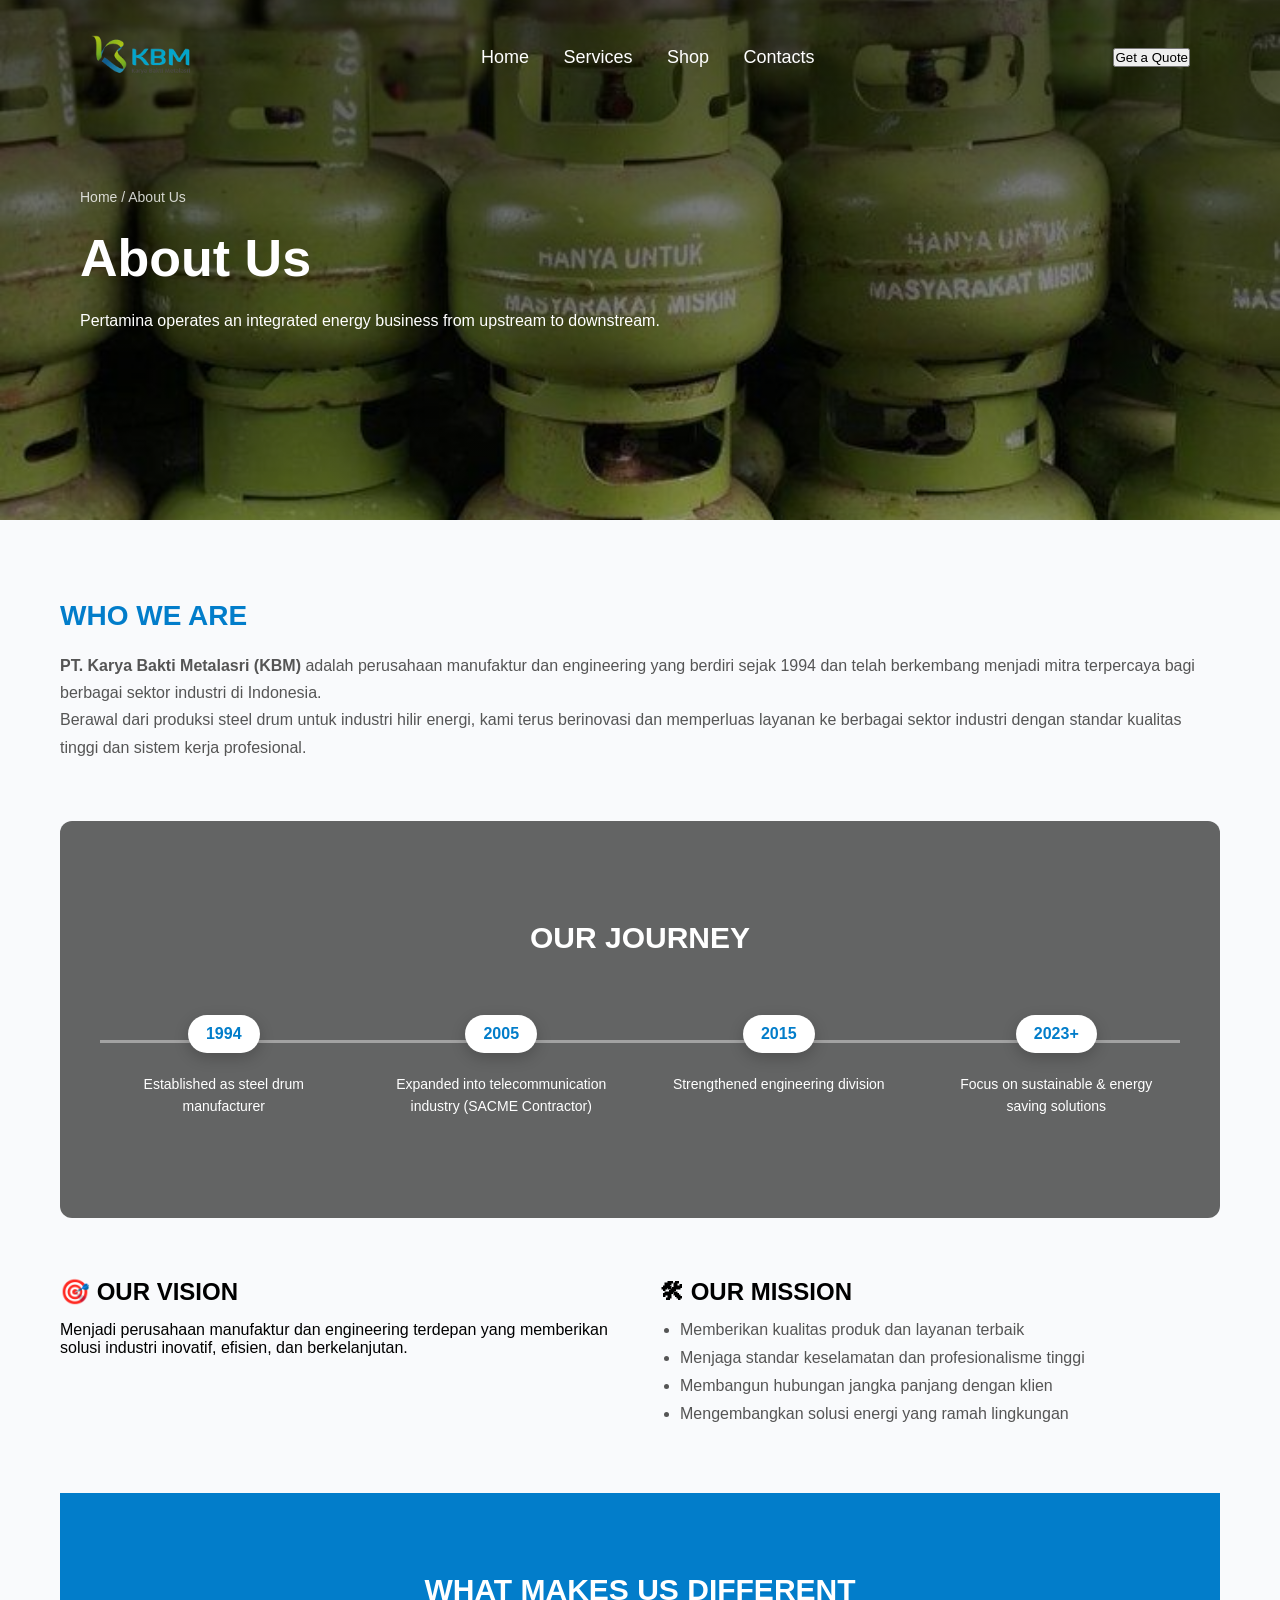
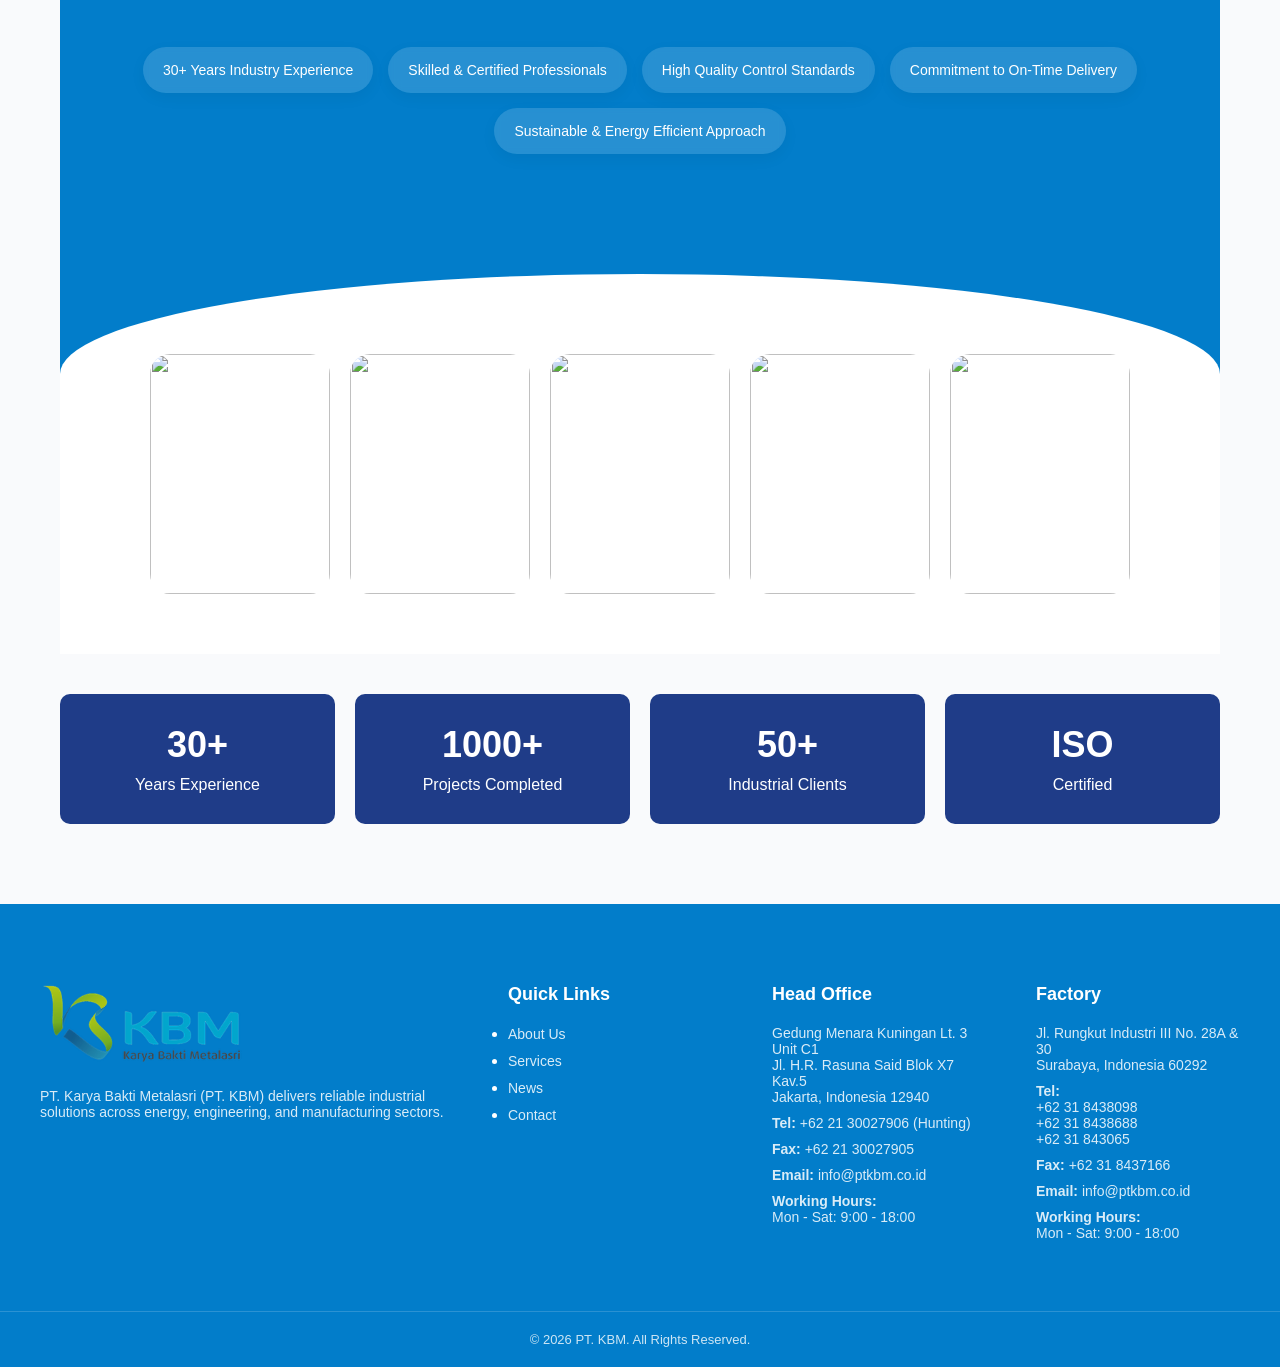
==== about.html @ b3cf5c4b "Add files via upload" ====
<!DOCTYPE html>
<html lang="en">

<head>
  <meta charset="UTF-8">
  <title>Our Works</title>

  <!-- CSS -->
  <link rel="stylesheet" href="css/navbar.css">
  <link rel="stylesheet" href="css/hero.css">
  <link rel="stylesheet" href="css/main.css">
    <link rel="stylesheet" href="css/footer.css">

</head>

<body>

  <!-- NAVBAR -->
  <div include-html="components/navbar.html"></div>

  <!-- HERO -->
  <div include-html="components/hero-about.html"></div>

<section class="about-section">

  <div class="container">

    <!-- WHO WE ARE -->
    <div class="about-block">
      <h2>WHO WE ARE</h2>
      <p>
        <strong>PT. Karya Bakti Metalasri (KBM)</strong> adalah perusahaan manufaktur 
        dan engineering yang berdiri sejak 1994 dan telah berkembang menjadi mitra 
        terpercaya bagi berbagai sektor industri di Indonesia.
      </p>
      <p>
        Berawal dari produksi steel drum untuk industri hilir energi, kami terus 
        berinovasi dan memperluas layanan ke berbagai sektor industri dengan 
        standar kualitas tinggi dan sistem kerja profesional.
      </p>
    </div>

   <!-- OUR JOURNEY -->
<div class="about-block journey-section-bg">
  <div class="journey-overlay">
    
    <h2>OUR JOURNEY</h2>

    <div class="timeline-horizontal">
      <div class="timeline-item">
        <div class="timeline-year">1994</div>
        <div class="timeline-content">
          Established as steel drum manufacturer
        </div>
      </div>

      <div class="timeline-item">
        <div class="timeline-year">2005</div>
        <div class="timeline-content">
          Expanded into telecommunication industry (SACME Contractor)
        </div>
      </div>

      <div class="timeline-item">
        <div class="timeline-year">2015</div>
        <div class="timeline-content">
          Strengthened engineering division
        </div>
      </div>

      <div class="timeline-item">
        <div class="timeline-year">2023+</div>
        <div class="timeline-content">
          Focus on sustainable & energy saving solutions
        </div>
      </div>
    </div>

  </div>
</div>

    <!-- VISION & MISSION -->
    <div class="about-grid">
      <div class="vision">
        <h2>🎯 OUR VISION</h2>
        <p>
          Menjadi perusahaan manufaktur dan engineering terdepan yang memberikan 
          solusi industri inovatif, efisien, dan berkelanjutan.
        </p>
      </div>

      <div class="mission">
        <h2>🛠 OUR MISSION</h2>
        <ul>
          <li>Memberikan kualitas produk dan layanan terbaik</li>
          <li>Menjaga standar keselamatan dan profesionalisme tinggi</li>
          <li>Membangun hubungan jangka panjang dengan klien</li>
          <li>Mengembangkan solusi energi yang ramah lingkungan</li>
        </ul>
      </div>
    </div>

<section class="different-section">

  <div class="different-top">
    <h2>WHAT MAKES US DIFFERENT</h2>

    <div class="features">
      <div class="feature-box">30+ Years Industry Experience</div>
      <div class="feature-box">Skilled & Certified Professionals</div>
      <div class="feature-box">High Quality Control Standards</div>
      <div class="feature-box">Commitment to On-Time Delivery</div>
      <div class="feature-box">Sustainable & Energy Efficient Approach</div>
    </div>
  </div>

  <!-- Curve + Gallery -->
  <div class="curve-gallery">
    <div class="gallery">
      <img src="assets/g1.jpg">
      <img src="assets/g2.jpg">
      <img src="assets/g3.jpg">
      <img src="assets/g4.jpg">
      <img src="assets/g5.jpg">
    </div>
  </div>

</section>

    <!-- COMPANY HIGHLIGHTS -->
    <div class="highlights">
      <div class="highlight-box">
        <h3>30+</h3>
        <p>Years Experience</p>
      </div>
      <div class="highlight-box">
        <h3>1000+</h3>
        <p>Projects Completed</p>
      </div>
      <div class="highlight-box">
        <h3>50+</h3>
        <p>Industrial Clients</p>
      </div>
      <div class="highlight-box">
        <h3>ISO</h3>
        <p>Certified</p>
      </div>
    </div>

  </div>
</section>


<div include-html="components/footer.html"></div>

  <!-- INCLUDE SCRIPT -->
  <script src="js/include.js"></script>

</body>
</html>
---- css/navbar.css ----
/* NAVBAR */
.navbar{
  position: absolute;
  top: 0;
  left: 0;
  width: 100%;
  padding: 20px 60px;
  background: transparent;
  z-index: 100;
}
.logo {
  height: 40px;
  width: auto;
}

.nav-container {
  background: transparent;
  border-radius: 50px;
  padding: 15px 30px;
  display: flex;
  align-items: center;
  justify-content: space-between;
}
.menu a {
  margin: 0 15px;
  text-decoration: none;
  color: white;
  font-size: 18px;
  transition: 0.3s;
}

.nav-right {
  display: flex;
  align-items: center;
  gap: 15px;
}

.btn-primary {
  background: white;
  color: #027dca;
  border: none;
  padding: 12px 25px;
  border-radius: 50px;
  cursor: pointer;
  transition: 0.3s;
}

.btn-outline {
  background: transparent;
  border: 2px solid #027dca;
  color: white;
  padding: 12px 25px;
  border-radius: 50px;
  cursor: pointer;
}

/* NAVBAR SAAT SCROLL */
.navbar.scrolled .nav-container {
  background: white;
  box-shadow: 0 10px 30px rgba(0,0,0,0.08);
}

.navbar.scrolled .menu a {
  color: #027dca;
}

.navbar.scrolled .btn-primary {
  background: #027dca;
  color: white;
}

.image-modal{
  position: fixed;
  inset: 0;
  background: rgba(0,0,0,0.9);
  display: none;
  align-items: center;
  justify-content: center;
  z-index: 999;
}

.image-box img{
  max-width: 80vw;
  max-height: 80vh;
}

.close-btn{
  position: absolute;
  top: 30px;
  right: 40px;
  font-size: 35px;
  color: white;
  cursor: pointer;
}

.nav-btn{
  position: absolute;
  top: 50%;
  transform: translateY(-50%);
  font-size: 40px;
  color: white;
  background: none;
  border: none;
  cursor: pointer;
}

.prev-btn{
  left: 40px;
}

.next-btn{
  right: 40px;
}
---- css/hero.css ----
.hero-sub{
  height: 520px;
  background-size: cover;
  background-position: center;
  background-repeat: no-repeat;

  position: relative;

  display: flex;
  align-items: center;

  padding: 0 80px;
  color: white;
  overflow: hidden;
}

/* overlay */
.hero-sub::before{
  content:"";
  position:absolute;
  inset:0;
  background: linear-gradient(
    rgba(0,0,0,0.65),
    rgba(0,0,0,0.35)
  );
}

.hero-content{
  position: relative;
  z-index: 2;          /* supaya teks di atas overlay */
  max-width: 650px;
}

.hero-content h1{
  font-size: 52px;
  margin: 20px 0;
}

.hero-content p{
  line-height: 1.6;
}

.breadcrumb{
  font-size: 14px;
  opacity: 0.8;
}

/* background per halaman */
.hero-works{
  background-image: url("/assets/LPG.jpg");
}

/* background per halaman */
.hero-about{
  background-image: url("/assets/bg2.jpg");
}
---- css/main.css ----
/* WORKS SECTION */

* {
  margin: 0;
  padding: 0;
  box-sizing: border-box;
  font-family: 'Rubik', sans-serif;
}

body{
  margin: 0;
  padding: 0;
}

.works{
  padding: 100px 80px;
  background: #f5f5f5;
}

.section-title{
  font-size: 36px;
  margin-bottom: 50px;
  color: #027dca;
}

.works-grid{
  display: grid;
  grid-template-columns: repeat(3,1fr);
  gap: 40px;
}

.work-card{
  background: white;
  border-radius: 12px;
  overflow: hidden;
  box-shadow: 0 10px 30px rgba(0,0,0,0.1);
  transition: 0.3s;
}

.work-card img{
  width: 100%;
  height: 220px;
  object-fit: cover;
}

.work-info{
  padding: 20px;
}

.work-info h3{
  margin-bottom: 10px;
}

.work-card:hover{
  transform: translateY(-8px);
}

.workflow{
  padding:100px 0;
  background:#f7f7f7;
}

.section-title{
  text-align:center;
  margin-bottom:60px;
}

.section-title h2{
  font-size:36px;
  margin-bottom:10px;
}

.section-title p{
  color:#777;
}

.workflow-grid{
  display:grid;
  grid-template-columns:repeat(3,1fr);
  gap:30px;
}

.step{
  background:white;
  padding:35px;
  border-radius:12px;
  position:relative;
  transition:0.35s;
  cursor:pointer;
  border:1px solid #eee;
}

.step:hover{
  transform:translateY(-10px);
  box-shadow:0 15px 40px rgba(0,0,0,0.08);
}

.step-number{
  font-size:42px;
  font-weight:bold;
  color:#eaeaea;
  position:absolute;
  top:20px;
  right:25px;
}

.step h3{
  margin-bottom:10px;
  font-size:20px;
}

.step p{
  color:#666;
  line-height:1.6;
}

.container{
  max-width:1200px;
  margin:auto;
  padding:0 20px;
}


/* ============================= */
/* MANUFACTURE SECTION */
/* ============================= */

.manufacture-section {
  padding: 100px 80px;
  background: #f5f5f5;
}

.manufacture-section .container {
  max-width: 1200px;
  margin: auto;
}

/* TITLE */
.manufacture-section h2 {
  font-size: 40px;
  color: #027dca;
  margin-bottom: 20px;
}

.manufacture-section h3 {
  font-size: 26px;
  margin-bottom: 20px;
  color: #027dca;
}

/* INTRO */
.manufacture-intro {
  margin-bottom: 60px;
}

.manufacture-intro p {
  font-size: 18px;
  line-height: 1.7;
  color: #555;
  max-width: 800px;
}

/* SCOPE */
.manufacture-scope {
  margin-bottom: 60px;
}

.manufacture-scope ul {
  list-style: none;
  padding: 0;
}

.manufacture-scope li {
  padding: 10px 0;
  font-size: 16px;
  border-bottom: 1px solid #ddd;
}

/* WHY */
.manufacture-why {
  margin-bottom: 80px;
}

.why-grid {
  display: grid;
  grid-template-columns: repeat(2, 1fr);
  gap: 20px;
}

.why-item {
  background: white;
  padding: 25px;
  border-left: 5px solid #8dc63f;
  box-shadow: 0 10px 20px rgba(0,0,0,0.05);
  font-weight: 600;
  transition: 0.3s ease;
}

.why-item:hover {
  transform: translateY(-5px);
}

/* GALLERY */
.manufacture-gallery {
  margin-bottom: 80px;
}

.gallery-grid {
  display: grid;
  grid-template-columns: repeat(3, 1fr);
  gap: 20px;
}

.gallery-grid img {
  width: 100%;
  height: 250px;
  object-fit: cover;
  border-radius: 12px;
  transition: 0.3s ease;
}

.gallery-grid img:hover {
  transform: scale(1.05);
}

/* CERT */
.manufacture-cert {
  margin-bottom: 60px;
  background: white;
  padding: 30px;
  border-left: 6px solid #027dca;
}

/* CLIENT */
.manufacture-client {
  margin-bottom: 40px;
}

.client-logos {
  display: flex;
  gap: 40px;
  align-items: center;
}

.client-logos img {
  height: 60px;
  opacity: 0.7;
  transition: 0.3s ease;
}

.client-logos img:hover {
  opacity: 1;
}




/* ============================= */
/* ABOUT SECTION */
/* ============================= */


.about-section {
  padding: 80px 20px;
  background: #f9fafc;
  font-family: 'Segoe UI', sans-serif;
}

.container {
  max-width: 1400px; /* dari 1100 jadi 1400 */
  margin: auto;
  padding: 0 40px;   /* biar tetap ada jarak aman */
}
.about-block {
  margin-bottom: 60px;
}

.about-block h2 {
  font-size: 28px;
  margin-bottom: 20px;
  color: #027dca;
}

.about-block p {
  color: #555;
  line-height: 1.7;
}

/* JOURNEY SECTION */


.journey-section-bg {
  position: relative;
  background: url("../assets/bg2.jpg") center/cover no-repeat;
  padding: 100px 40px;
  border-radius: 12px;
  overflow: hidden;
}

/* Supaya konten di atas overlay */
.journey-overlay {
  position: relative;
  z-index: 1;
  color: white;
  text-align: center;
}

.journey-overlay h2 {
  margin-bottom: 60px;
  font-size: 30px;
  color: white;
}

.journey-section-bg::before {
  content: "";
  position: absolute;
  inset: 0;
  background: rgba(0, 0, 0, 0.6); /* angka 0.6 bisa kamu atur */
  z-index: 0;
}

.journey-section h2 {
  text-align: center;
  margin-bottom: 50px;
  color: white;
}

/* Horizontal Timeline */
.timeline-horizontal {
  display: flex;
  justify-content: space-between;
  align-items: flex-start;
  gap: 30px;
  position: relative;
}

/* Garis horizontal */
.timeline-horizontal::before {
  content: "";
  position: absolute;
  top: 25px;
  left: 0;
  width: 100%;
  height: 3px;
  background: rgba(255,255,255,0.4);
  z-index: 0;
}

.timeline-item {
  text-align: center;
  position: relative;
  z-index: 1;
  flex: 1;
}

/* Bulatan timeline */
.timeline-year {
  background: white;
  color: #027dca;
  font-weight: bold;
  padding: 10px 18px;
  border-radius: 50px;
  display: inline-block;
  margin-bottom: 20px;
  box-shadow: 0 5px 15px rgba(0,0,0,0.2);
}

.timeline-content {
  font-size: 14px;
  line-height: 1.6;
  padding: 0 10px;
}

/* Responsive */
@media(max-width: 768px) {
  .timeline-horizontal {
    flex-direction: column;
    gap: 40px;
  }

  .timeline-horizontal::before {
    display: none;
  }

  .timeline-item {
    text-align: left;
  }
}

/* Vision & Mission */
.about-grid {
  display: flex;
  gap: 40px;
  margin-bottom: 60px;
}

.about-grid div {
  flex: 1;
}

.about-grid h2 {
  font-size: 24px;
  margin-bottom: 15px;
}

.about-grid ul {
  padding-left: 20px;
}

.about-grid li {
  margin-bottom: 10px;
  color: #555;
}

/* Features */
.features {
  display: flex;
  flex-wrap: wrap;
  gap: 15px;
}

.feature-box {
  background: white;
  padding: 15px 20px;
  border-radius: 8px;
  box-shadow: 0 5px 15px rgba(0,0,0,0.05);
  font-size: 14px;
  font-weight: 500;
}


.different-section {
  position: relative;
  background: #027dca;
  padding-top: 80px;
  color: white;
  overflow: hidden;
}

.different-top {
  text-align: center;
  max-width: 1200px;
  margin: auto;
  padding: 0 40px 120px;
}

.different-top h2 {
  font-size: 30px;
  margin-bottom: 40px;
}

.features {
  display: flex;
  flex-wrap: wrap;
  justify-content: center;
  gap: 15px;
}

.feature-box {
  background: rgba(255,255,255,0.15);
  padding: 15px 20px;
  border-radius: 50px;
  backdrop-filter: blur(6px);
  font-size: 14px;
}

/* CURVE SHAPE */
.curve-gallery {
  background: white;
  border-top-left-radius: 50% 100px;
  border-top-right-radius: 50% 100px;
  padding: 80px 0 60px;
}

/* GALLERY */
.gallery {
  display: flex;
  justify-content: center;
  gap: 20px;
  overflow-x: auto;
  padding: 0 40px;
}

.gallery img {
  width: 180px;
  height: 240px;
  object-fit: cover;
  border-radius: 20px;
  transition: 0.4s;
}

.gallery img:hover {
  transform: translateY(-10px);
}


/* Highlights */
.highlights {
  display: flex;
  justify-content: space-between;
  margin-top: 40px;
  flex-wrap: wrap;
  gap: 20px;
}

.highlight-box {
  background: #1f3c88;
  color: white;
  padding: 30px;
  border-radius: 10px;
  text-align: center;
  flex: 1;
  min-width: 200px;
}

.highlight-box h3 {
  font-size: 36px;
  margin-bottom: 10px;
}

/* Responsive */
@media(max-width: 768px) {
  .about-grid {
    flex-direction: column;
  }

  .highlights {
    flex-direction: column;
  }
}
---- css/footer.css ----
.footer {
  background: #027dca;
  color: white;
  padding-top: 80px;
}

.footer-container {
  max-width: 1200px;
  margin: auto;
  display: grid;
  grid-template-columns: 2fr 1fr 1fr 1fr; /* ← tambahkan 1 kolom */
  gap: 60px;
  padding-bottom: 60px;
}

.footer-logo {
  height: 80px;
  margin-bottom: 20px;
}

.footer-col h4 {
  margin-bottom: 20px;
  font-size: 18px;
}

.footer-col p,
.footer-col a {
  font-size: 14px;
  color: rgba(255,255,255,0.85);
  text-decoration: none;
  display: block;
  margin-bottom: 10px;
}

.footer-col a:hover {
  color: white;
}

.footer-bottom {
  border-top: 1px solid rgba(255,255,255,0.2);
  text-align: center;
  padding: 20px;
  font-size: 13px;
  opacity: 0.8;
}
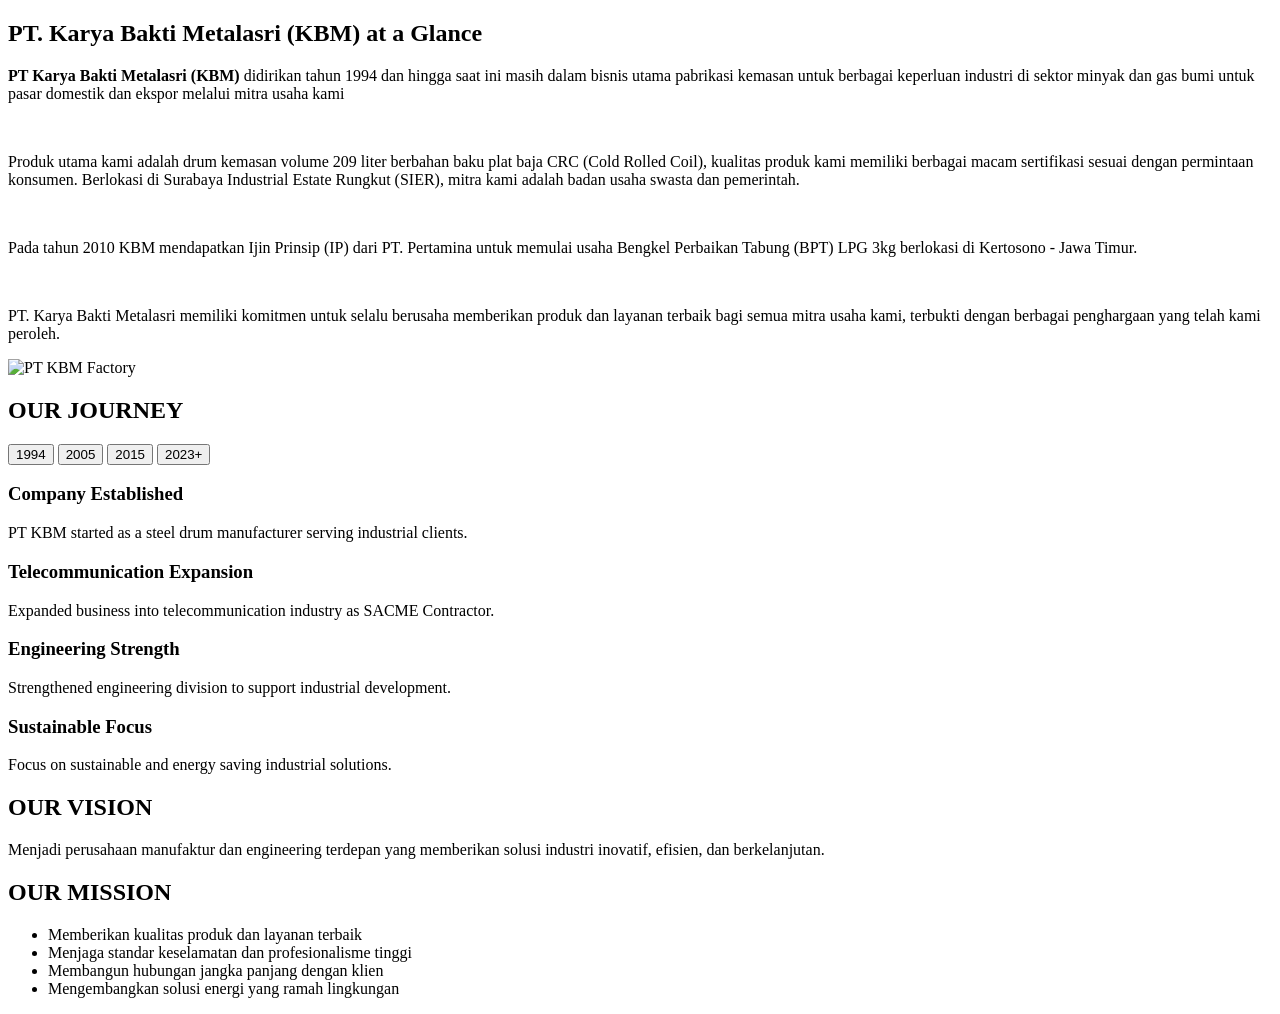
==== commit 3de4a293: "Add files via upload" ====
--- a/about.html
+++ b/about.html
@@ -3,14 +3,13 @@
 
 <head>
   <meta charset="UTF-8">
-  <title>Our Works</title>
+  <title>About Us | PT. Karya Bakti Metalasri (KBM)</title>
 
   <!-- CSS -->
   <link rel="stylesheet" href="css/navbar.css">
   <link rel="stylesheet" href="css/hero.css">
   <link rel="stylesheet" href="css/main.css">
-    <link rel="stylesheet" href="css/footer.css">
-
+  <link rel="stylesheet" href="css/footer.css">
 </head>
 
 <body>
@@ -21,140 +20,227 @@
   <!-- HERO -->
   <div include-html="components/hero-about.html"></div>
 
-<section class="about-section">
-
+  <!-- ================= ABOUT SECTION ================= -->
+  <section class="about-section">
+    <div class="container">
+
+      <!-- WHO WE ARE -->
+      <div class="about-block">
+        <h2>PT. Karya Bakti Metalasri (KBM) at a Glance</h2>
+        <p>
+          <strong>PT Karya Bakti Metalasri (KBM)</strong> didirikan tahun 1994 dan hingga saat ini masih dalam bisnis utama pabrikasi kemasan untuk berbagai keperluan industri di sektor minyak dan gas bumi untuk pasar domestik dan ekspor melalui mitra usaha kami
+        </p>
+        <br>
+        <p>
+          Produk utama kami adalah drum kemasan volume 209 liter berbahan baku plat baja CRC (Cold Rolled Coil), kualitas produk kami memiliki berbagai macam sertifikasi sesuai dengan permintaan konsumen. Berlokasi di Surabaya Industrial Estate Rungkut (SIER), mitra kami adalah badan usaha swasta dan pemerintah.
+        </p>
+        <br>
+        <p>
+          Pada tahun 2010 KBM mendapatkan Ijin Prinsip (IP) dari PT. Pertamina untuk memulai usaha Bengkel Perbaikan Tabung (BPT) LPG 3kg berlokasi di Kertosono - Jawa Timur.
+        </p>
+        <br>
+        <p>
+          PT. Karya Bakti Metalasri memiliki komitmen untuk selalu berusaha memberikan produk dan layanan terbaik bagi semua mitra usaha kami, terbukti dengan berbagai penghargaan yang telah kami peroleh.
+        </p>
+          <!-- GAMBAR -->
+  <div class="about-image">
+    <img src="assets/aboutus2.png" alt="PT KBM Factory">
+  </div>
+      </div>
+      <div class="section-divider"></div>
+    </section>
+
+
+<!-- JOURNEY FULL WIDTH -->
+<!-- TITLE DI LUAR BACKGROUND -->
+<section class="journey-title-section">
   <div class="container">
-
-    <!-- WHO WE ARE -->
-    <div class="about-block">
-      <h2>WHO WE ARE</h2>
+    <h2 class="journey-title">OUR JOURNEY</h2>
+  </div>
+</section>
+
+
+<!-- JOURNEY BACKGROUND -->
+<section class="journey-section-bg">
+
+  <div class="journey-overlay container">
+
+    <!-- TIMELINE YEARS -->
+    <div class="journey-years">
+
+      <button class="year active" data-target="j1994">1994</button>
+      <button class="year" data-target="j2005">2005</button>
+      <button class="year" data-target="j2015">2015</button>
+      <button class="year" data-target="j2023">2023+</button>
+
+    </div>
+
+
+    <!-- CONTENT -->
+    <div class="journey-content">
+
+      <div class="journey-item active" id="j1994">
+        <h3>Company Established</h3>
+        <p>PT KBM started as a steel drum manufacturer serving industrial clients.</p>
+      </div>
+
+      <div class="journey-item" id="j2005">
+        <h3>Telecommunication Expansion</h3>
+        <p>Expanded business into telecommunication industry as SACME Contractor.</p>
+      </div>
+
+      <div class="journey-item" id="j2015">
+        <h3>Engineering Strength</h3>
+        <p>Strengthened engineering division to support industrial development.</p>
+      </div>
+
+      <div class="journey-item" id="j2023">
+        <h3>Sustainable Focus</h3>
+        <p>Focus on sustainable and energy saving industrial solutions.</p>
+      </div>
+
+    </div>
+
+  </div>
+
+</section>
+
+<section class="vision-mission-section">
+
+  <div class="container">
+
+    <div class="vision-box">
+      <h2>OUR VISION</h2>
       <p>
-        <strong>PT. Karya Bakti Metalasri (KBM)</strong> adalah perusahaan manufaktur 
-        dan engineering yang berdiri sejak 1994 dan telah berkembang menjadi mitra 
-        terpercaya bagi berbagai sektor industri di Indonesia.
+        Menjadi perusahaan manufaktur dan engineering terdepan yang memberikan
+        solusi industri inovatif, efisien, dan berkelanjutan.
       </p>
-      <p>
-        Berawal dari produksi steel drum untuk industri hilir energi, kami terus 
-        berinovasi dan memperluas layanan ke berbagai sektor industri dengan 
-        standar kualitas tinggi dan sistem kerja profesional.
-      </p>
-    </div>
-
-   <!-- OUR JOURNEY -->
-<div class="about-block journey-section-bg">
-  <div class="journey-overlay">
-    
-    <h2>OUR JOURNEY</h2>
-
-    <div class="timeline-horizontal">
-      <div class="timeline-item">
-        <div class="timeline-year">1994</div>
-        <div class="timeline-content">
-          Established as steel drum manufacturer
-        </div>
-      </div>
-
-      <div class="timeline-item">
-        <div class="timeline-year">2005</div>
-        <div class="timeline-content">
-          Expanded into telecommunication industry (SACME Contractor)
-        </div>
-      </div>
-
-      <div class="timeline-item">
-        <div class="timeline-year">2015</div>
-        <div class="timeline-content">
-          Strengthened engineering division
-        </div>
-      </div>
-
-      <div class="timeline-item">
-        <div class="timeline-year">2023+</div>
-        <div class="timeline-content">
-          Focus on sustainable & energy saving solutions
-        </div>
-      </div>
-    </div>
-
-  </div>
-</div>
-
-    <!-- VISION & MISSION -->
-    <div class="about-grid">
-      <div class="vision">
-        <h2>🎯 OUR VISION</h2>
-        <p>
-          Menjadi perusahaan manufaktur dan engineering terdepan yang memberikan 
-          solusi industri inovatif, efisien, dan berkelanjutan.
-        </p>
-      </div>
-
-      <div class="mission">
-        <h2>🛠 OUR MISSION</h2>
-        <ul>
-          <li>Memberikan kualitas produk dan layanan terbaik</li>
-          <li>Menjaga standar keselamatan dan profesionalisme tinggi</li>
-          <li>Membangun hubungan jangka panjang dengan klien</li>
-          <li>Mengembangkan solusi energi yang ramah lingkungan</li>
-        </ul>
-      </div>
-    </div>
-
-<section class="different-section">
-
-  <div class="different-top">
-    <h2>WHAT MAKES US DIFFERENT</h2>
-
-    <div class="features">
-      <div class="feature-box">30+ Years Industry Experience</div>
-      <div class="feature-box">Skilled & Certified Professionals</div>
-      <div class="feature-box">High Quality Control Standards</div>
-      <div class="feature-box">Commitment to On-Time Delivery</div>
-      <div class="feature-box">Sustainable & Energy Efficient Approach</div>
-    </div>
-  </div>
-
-  <!-- Curve + Gallery -->
-  <div class="curve-gallery">
-    <div class="gallery">
-      <img src="assets/g1.jpg">
-      <img src="assets/g2.jpg">
-      <img src="assets/g3.jpg">
-      <img src="assets/g4.jpg">
-      <img src="assets/g5.jpg">
-    </div>
+    </div>
+
+    <div class="mission-box">
+      <h2>OUR MISSION</h2>
+      <ul>
+        <li>Memberikan kualitas produk dan layanan terbaik</li>
+        <li>Menjaga standar keselamatan dan profesionalisme tinggi</li>
+        <li>Membangun hubungan jangka panjang dengan klien</li>
+        <li>Mengembangkan solusi energi yang ramah lingkungan</li>
+      </ul>
+    </div>
+
   </div>
 
 </section>
 
-    <!-- COMPANY HIGHLIGHTS -->
-    <div class="highlights">
-      <div class="highlight-box">
-        <h3>30+</h3>
-        <p>Years Experience</p>
-      </div>
-      <div class="highlight-box">
-        <h3>1000+</h3>
-        <p>Projects Completed</p>
-      </div>
-      <div class="highlight-box">
-        <h3>50+</h3>
-        <p>Industrial Clients</p>
-      </div>
-      <div class="highlight-box">
-        <h3>ISO</h3>
-        <p>Certified</p>
-      </div>
-    </div>
-
-  </div>
-</section>
-
-
-<div include-html="components/footer.html"></div>
+
+  <!-- FOOTER -->
+  <div include-html="components/footer.html"></div>
 
   <!-- INCLUDE SCRIPT -->
   <script src="js/include.js"></script>
 
+
+<script>
+const items = document.querySelectorAll('.carousel-item');
+const prevBtn = document.querySelector('.prev');
+const nextBtn = document.querySelector('.next');
+const dotsContainer = document.querySelector('.carousel-dots');
+
+let current = 2;
+
+/* CREATE DOTS */
+items.forEach((_, index) => {
+  const dot = document.createElement('span');
+  dot.addEventListener('click', () => {
+    current = index;
+    updateCarousel();
+  });
+  dotsContainer.appendChild(dot);
+});
+
+const dots = document.querySelectorAll('.carousel-dots span');
+
+function updateCarousel() {
+  items.forEach(item => {
+    item.classList.remove('active', 'prev-item', 'next-item');
+  });
+
+  dots.forEach(dot => dot.classList.remove('active-dot'));
+
+  items[current].classList.add('active');
+  dots[current].classList.add('active-dot');
+
+  if (current > 0) {
+    items[current - 1].classList.add('prev-item');
+  }
+
+  if (current < items.length - 1) {
+    items[current + 1].classList.add('next-item');
+  }
+}
+
+nextBtn.addEventListener('click', () => {
+  if (current < items.length - 1) {
+    current++;
+    updateCarousel();
+  }
+});
+
+prevBtn.addEventListener('click', () => {
+  if (current > 0) {
+    current--;
+    updateCarousel();
+  }
+});
+
+updateCarousel();
+</script>
+
+<script>
+
+const years = document.querySelectorAll(".year");
+const journeyItems = document.querySelectorAll(".journey-item");
+
+let currentIndex = 0;
+
+function showJourney(index){
+
+  journeyItems.forEach(item=>{
+    item.classList.remove("active");
+  });
+
+  years.forEach(year=>{
+    year.classList.remove("active");
+  });
+
+  years[index].classList.add("active");
+
+  const target = document.getElementById(years[index].dataset.target);
+
+  setTimeout(()=>{
+    target.classList.add("active");
+  },100);
+
+}
+
+years.forEach((year,i)=>{
+  year.addEventListener("click",()=>{
+    currentIndex = i;
+    showJourney(currentIndex);
+  });
+});
+
+setInterval(()=>{
+  currentIndex++;
+
+  if(currentIndex >= years.length){
+    currentIndex = 0;
+  }
+
+  showJourney(currentIndex);
+
+},4000);
+
+</script>
+
 </body>
 </html>
